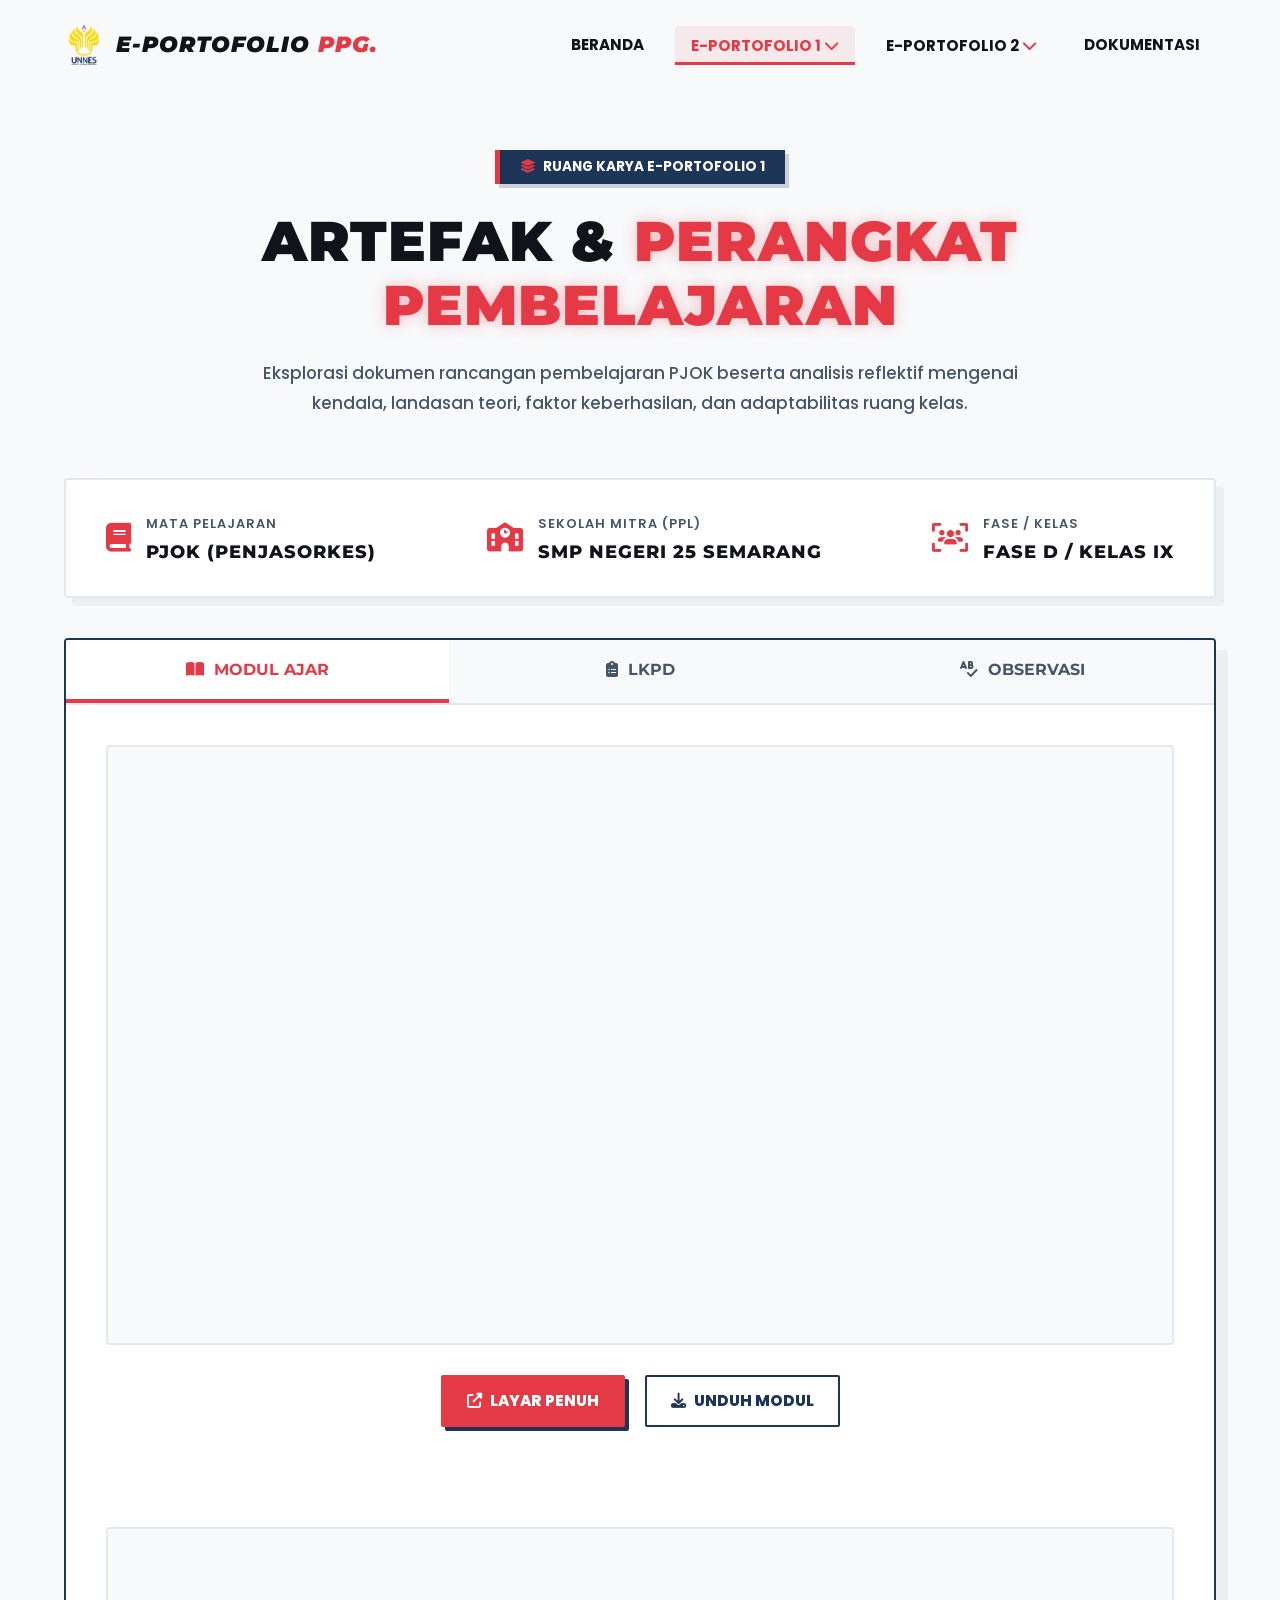
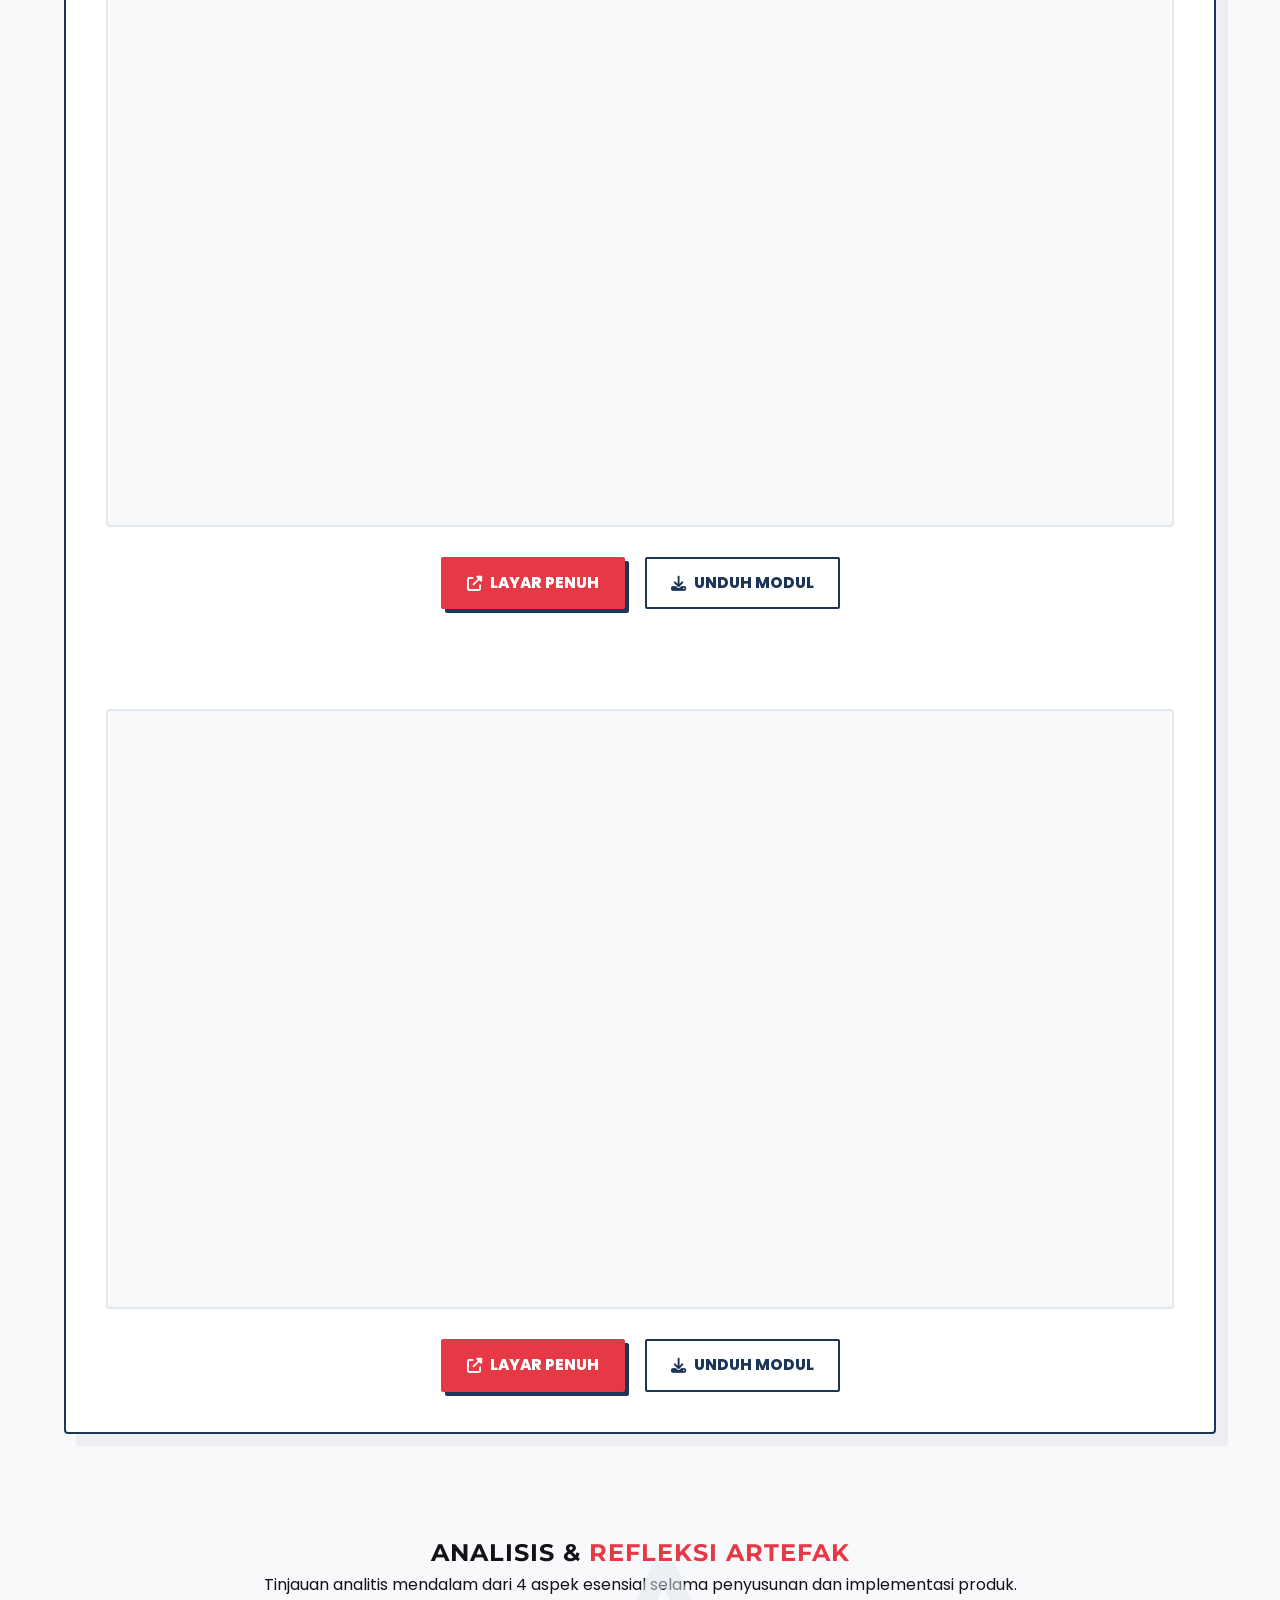
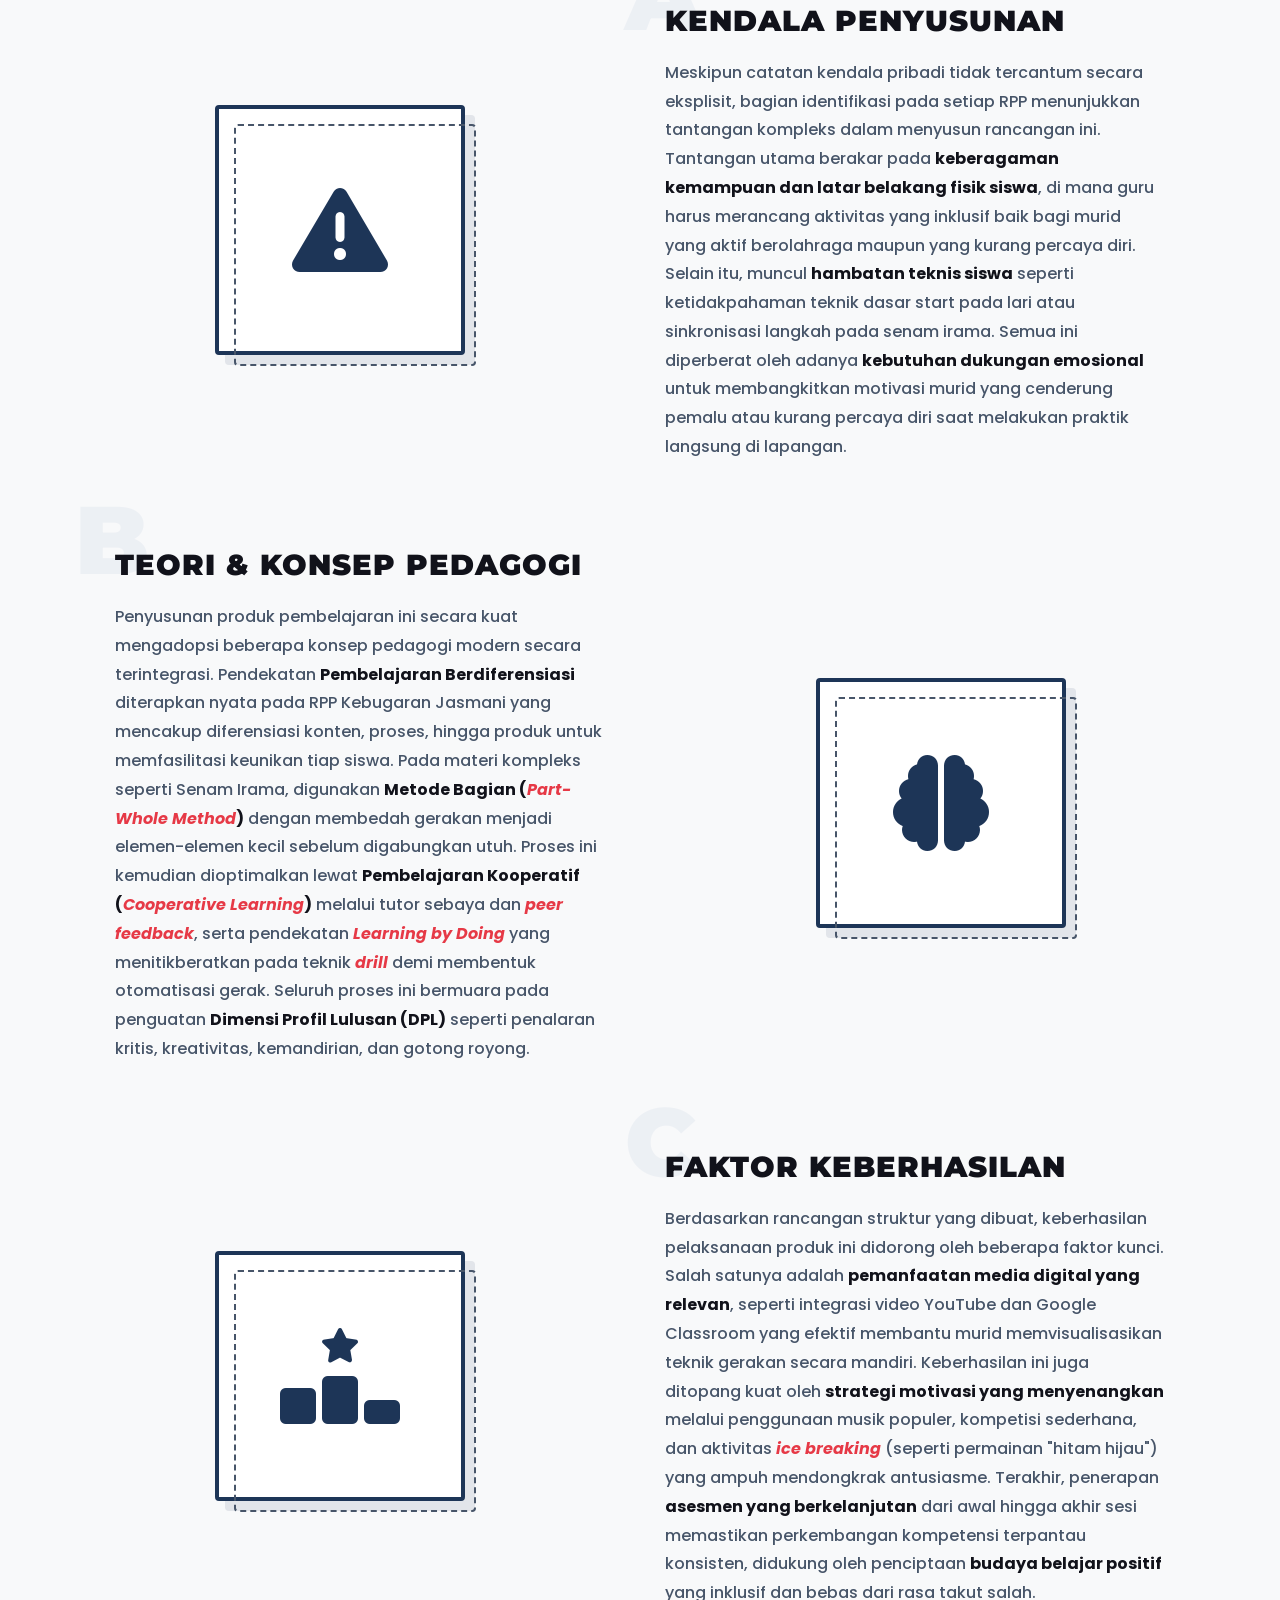
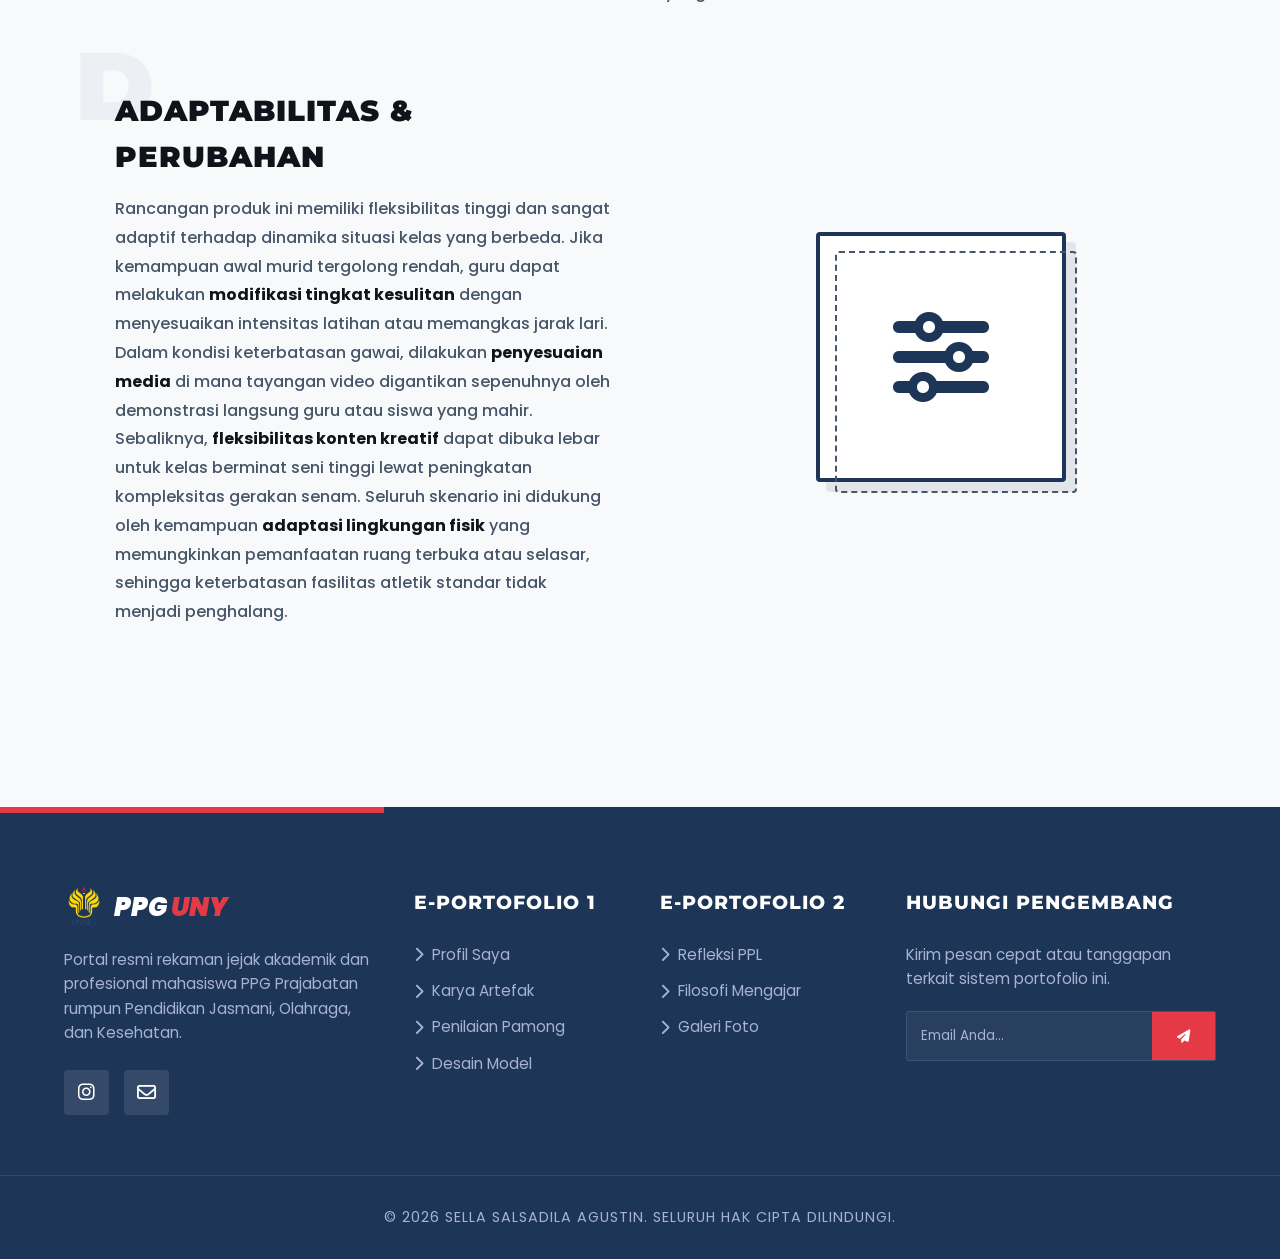
==== artefak.html @ 6dbbf856 "first commit" ====
<!doctype html>
<html lang="id">
  <head>
    <meta charset="UTF-8" />
    <meta name="viewport" content="width=device-width, initial-scale=1.0" />
    <title>Artefak Pembelajaran | E-Portofolio PPG UNY</title>
    <link href="https://fonts.googleapis.com/css2?family=Montserrat:ital,wght@0,700;0,900;1,800&family=Poppins:wght@300;400;500;600;700&display=swap" rel="stylesheet" />
    <link rel="stylesheet" href="https://cdnjs.cloudflare.com/ajax/libs/font-awesome/6.4.0/css/all.min.css" />
    <link rel="stylesheet" href="CSS/artefak.css" />
    <link rel="shortcut icon" href="logo.png" type="image/x-icon" />
  </head>
  <body>
    <header class="navbar" id="navbar">
      <div class="nav-container">
        <a href="index.html" class="nav-left">
          <img src="logo.png" alt="Logo Universitas" class="univ-logo-img" />
          <span class="brand-name"> E-Portofolio <span class="highlight">PPG.</span> </span>
        </a>

        <div class="hamburger" id="hamburger">
          <span class="bar"></span>
          <span class="bar"></span>
          <span class="bar"></span>
        </div>

        <nav class="nav-links" id="nav-links">
          <a href="index.html" class="nav-item">Beranda</a>

          <div class="dropdown">
            <button class="dropbtn nav-item active">
              E-Portofolio 1
              <i class="fa-solid fa-chevron-down text-accent"></i>
            </button>
            <div class="dropdown-content">
              <a href="profil.html"><i class="fa-solid fa-user-tie"></i> Profil Mahasiswa</a>
              <a href="artefak.html" class="active-sub"><i class="fa-solid fa-cube"></i> Artefak Produk</a>
              <a href="penilaian.html"><i class="fa-solid fa-id-card-clip"></i> Penilaian GP</a>
              <a href="modelguru.html"><i class="fa-solid fa-chalkboard-user"></i> Model Guru</a>
            </div>
          </div>

          <div class="dropdown">
            <button class="dropbtn nav-item">
              E-Portofolio 2
              <i class="fa-solid fa-chevron-down text-accent"></i>
            </button>
            <div class="dropdown-content">
              <a href="refleksi.html"><i class="fa-solid fa-brain"></i> Refleksi Akhir</a>
              <a href="filosofi.html"><i class="fa-solid fa-graduation-cap"></i> Filosofi Mengajar</a>
            </div>
          </div>

          <a href="dokumentasi.html" class="nav-item">Dokumentasi</a>
        </nav>
      </div>
    </header>

    <main class="artefak-main">
      <section class="hero-artefak">
        <div class="container text-center">
          <div class="tagline reveal"><i class="fa-solid fa-layer-group text-accent"></i> Ruang Karya E-Portofolio 1</div>
          <h1 class="hero-title reveal" style="transition-delay: 0.1s">
            Artefak &
            <span class="text-glow text-accent">Perangkat Pembelajaran</span>
          </h1>
          <p class="hero-desc mx-auto reveal" style="transition-delay: 0.2s">Eksplorasi dokumen rancangan pembelajaran PJOK beserta analisis reflektif mengenai kendala, landasan teori, faktor keberhasilan, dan adaptabilitas ruang kelas.</p>
        </div>
      </section>

      <section class="document-section reveal">
        <div class="container">
          <div class="doc-identity-bar glassmorphism">
            <div class="identity-item">
              <i class="fa-solid fa-book text-accent"></i>
              <div>
                <label>Mata Pelajaran</label>
                <h4>PJOK (Penjasorkes)</h4>
              </div>
            </div>
            <div class="identity-item">
              <i class="fa-solid fa-school text-accent"></i>
              <div>
                <label>Sekolah Mitra (PPL)</label>
                <h4>SMP Negeri 25 Semarang</h4>
              </div>
            </div>
            <div class="identity-item">
              <i class="fa-solid fa-users-viewfinder text-accent"></i>
              <div>
                <label>Fase / Kelas</label>
                <h4>Fase D / Kelas IX</h4>
              </div>
            </div>
          </div>

          <div class="pdf-tabs-container">
            <div class="tab-buttons">
              <button class="tab-btn active" onclick="openPdfTab(event, 'tab-modul')"><i class="fa-solid fa-book-open"></i> Modul Ajar</button>
              <button class="tab-btn" onclick="openPdfTab(event, 'tab-lkpd')"><i class="fa-solid fa-clipboard-list"></i> LKPD</button>
              <button class="tab-btn" onclick="openPdfTab(event, 'tab-rubrik')"><i class="fa-solid fa-spell-check"></i> Observasi</button>
            </div>

            <div id="tab-modul" class="tab-content active">
              <div class="pdf-wrapper">
                <iframe src="Dokumen/RRP Kebugaran Jasmani.pdf" title="RPP Kebugaran Jasmani Kelas VII" loading="lazy"></iframe>
              </div>
              <div class="doc-actions">
                <a href="Dokumen/RRP Kebugaran Jasmani.pdf" target="_blank" class="btn-primary"> <i class="fa-solid fa-up-right-from-square"></i> Layar Penuh </a>
                <a href="Dokumen/RRP Kebugaran Jasmani.pdf" download="RPP_Kebugaran_Jasmani_Kelas_VII.pdf" class="btn-outline"> <i class="fa-solid fa-download"></i> Unduh Modul </a>
              </div>

              <div class="pdf-wrapper" style="margin-top: 100px">
                <iframe src="Dokumen/RPP Senam Irama.pdf" title="RPP Senam Irama Kelas VII" loading="lazy"></iframe>
              </div>
              <div class="doc-actions">
                <a href="Dokumen/RPP Senam Irama.pdf" target="_blank" class="btn-primary"> <i class="fa-solid fa-up-right-from-square"></i> Layar Penuh </a>
                <a href="Dokumen/RPP Senam Irama.pdf" download="RPP_Senam_Irama_Kelas_VII.pdf" class="btn-outline"> <i class="fa-solid fa-download"></i> Unduh Modul </a>
              </div>

              <div class="pdf-wrapper" style="margin-top: 100px">
                <iframe src="Dokumen/RPP Lari JArak Pendek.pdf" title="RPP Lari JArak Pendek Kelas VII" loading="lazy"></iframe>
              </div>
              <div class="doc-actions">
                <a href="Dokumen/RPP Lari JArak Pendek.pdf" target="_blank" class="btn-primary"> <i class="fa-solid fa-up-right-from-square"></i> Layar Penuh </a>
                <a href="Dokumen/RPP Lari JArak Pendek.pdf" download="RPP_Lari_Jarak_Pendek_Kelas_VII.pdf" class="btn-outline"> <i class="fa-solid fa-download"></i> Unduh Modul </a>
              </div>
            </div>

            <div id="tab-lkpd" class="tab-content">
              <div class="pdf-wrapper">
                <iframe src="Dokumen/LKPD Kebugaran Jasmani.pdf" title="LKPD Kebugaran Jasmani" loading="lazy"></iframe>
              </div>
              <div class="doc-actions">
                <a href="Dokumen/LKPD Kebugaran Jasmani.pdf" target="_blank" class="btn-primary"> <i class="fa-solid fa-up-right-from-square"></i> Layar Penuh </a>
                <a href="Dokumen/LKPD Kebugaran Jasmani.pdf" download="LKPD_Kebugaran_Jasmani.pdf" class="btn-outline"> <i class="fa-solid fa-download"></i> Unduh LKPD </a>
              </div>

              <div class="pdf-wrapper" style="margin-top: 100px">
                <iframe src="Dokumen/LKPD Senam Irama .pdf" title="LKPD Senam Irama" loading="lazy"></iframe>
              </div>
              <div class="doc-actions">
                <a href="Dokumen/LKPD Senam Irama .pdf" target="_blank" class="btn-primary"> <i class="fa-solid fa-up-right-from-square"></i> Layar Penuh </a>
                <a href="Dokumen/LKPD Senam Irama .pdf" download="LKPD_Senam_Irama.pdf" class="btn-outline"> <i class="fa-solid fa-download"></i> Unduh LKPD </a>
              </div>

              <div class="pdf-wrapper" style="margin-top: 100px">
                <iframe src="Dokumen/LKPD Lari Jarak Pendek.pdf" title="LKPD Lari Jarak Pendek" loading="lazy"></iframe>
              </div>
              <div class="doc-actions">
                <a href="Dokumen/LKPD Lari Jarak Pendek.pdf" target="_blank" class="btn-primary"> <i class="fa-solid fa-up-right-from-square"></i> Layar Penuh </a>
                <a href="Dokumen/LKPD Lari Jarak Pendek.pdf" download="LKPD_Lari_Jarak_Pendek.pdf" class="btn-outline"> <i class="fa-solid fa-download"></i> Unduh LKPD </a>
              </div>
            </div>

            <div id="tab-rubrik" class="tab-content">
              <div class="pdf-wrapper">
                <iframe src="Dokumen/Observasi 1.pdf" title="Observasi Manajemen Sekolah" loading="lazy"></iframe>
              </div>
              <div class="doc-actions">
                <a href="Dokumen/Observasi 1.pdf" target="_blank" class="btn-primary"> <i class="fa-solid fa-up-right-from-square"></i> Layar Penuh </a>
                <a href="Dokumen/Observasi 1.pdf" download="Observasi_Manajemen_Sekolah.pdf" class="btn-outline"> <i class="fa-solid fa-download"></i> Unduh Rubrik </a>
              </div>

              <div class="pdf-wrapper" style="margin-top: 100px">
                <iframe src="Dokumen/Observasi 2.pdf" title="Observasi Lingkungan Belajar" loading="lazy"></iframe>
              </div>
              <div class="doc-actions">
                <a href="Dokumen/Observasi 2.pdf" target="_blank" class="btn-primary"> <i class="fa-solid fa-up-right-from-square"></i> Layar Penuh </a>
                <a href="Dokumen/Observasi 2.pdf" download="Observasi_Lingkungan_Belajar.pdf" class="btn-outline"> <i class="fa-solid fa-download"></i> Unduh Rubrik </a>
              </div>
            </div>
          </div>
        </div>
      </section>

      <section class="analysis-zigzag-section section-padding">
        <div class="container">
          <div class="section-header text-center reveal">
            <h2>Analisis & <span class="text-accent">Refleksi Artefak</span></h2>
            <p>Tinjauan analitis mendalam dari 4 aspek esensial selama penyusunan dan implementasi produk.</p>
          </div>

          <!-- ASPEK A -->
          <div class="zigzag-row reveal">
            <div class="zigzag-visual">
              <div class="visual-card">
                <i class="fa-solid fa-triangle-exclamation big-icon text-accent"></i>
                <div class="card-decor"></div>
              </div>
            </div>
            <div class="zigzag-content">
              <div class="zz-number text-accent">A</div>
              <h3>Kendala Penyusunan</h3>
              <p>
                Meskipun catatan kendala pribadi tidak tercantum secara eksplisit, bagian identifikasi pada setiap RPP menunjukkan tantangan kompleks dalam menyusun rancangan ini. Tantangan utama berakar pada
                <strong>keberagaman kemampuan dan latar belakang fisik siswa</strong>, di mana guru harus merancang aktivitas yang inklusif baik bagi murid yang aktif berolahraga maupun yang kurang percaya diri. Selain itu, muncul
                <strong>hambatan teknis siswa</strong> seperti ketidakpahaman teknik dasar start pada lari atau sinkronisasi langkah pada senam irama. Semua ini diperberat oleh adanya <strong>kebutuhan dukungan emosional</strong> untuk
                membangkitkan motivasi murid yang cenderung pemalu atau kurang percaya diri saat melakukan praktik langsung di lapangan.
              </p>
            </div>
          </div>

          <!-- ASPEK B -->
          <div class="zigzag-row reverse reveal">
            <div class="zigzag-visual">
              <div class="visual-card">
                <i class="fa-solid fa-brain big-icon text-accent"></i>
                <div class="card-decor"></div>
              </div>
            </div>
            <div class="zigzag-content">
              <div class="zz-number text-accent">B</div>
              <h3>Teori & Konsep Pedagogi</h3>
              <p>
                Penyusunan produk pembelajaran ini secara kuat mengadopsi beberapa konsep pedagogi modern secara terintegrasi. Pendekatan <strong>Pembelajaran Berdiferensiasi</strong> diterapkan nyata pada RPP Kebugaran Jasmani yang
                mencakup diferensiasi konten, proses, hingga produk untuk memfasilitasi keunikan tiap siswa. Pada materi kompleks seperti Senam Irama, digunakan <strong>Metode Bagian (<em>Part-Whole Method</em>)</strong> dengan membedah
                gerakan menjadi elemen-elemen kecil sebelum digabungkan utuh. Proses ini kemudian dioptimalkan lewat <strong>Pembelajaran Kooperatif (<em>Cooperative Learning</em>)</strong> melalui tutor sebaya dan <em>peer feedback</em>,
                serta pendekatan <strong><em>Learning by Doing</em></strong> yang menitikberatkan pada teknik <em>drill</em> demi membentuk otomatisasi gerak. Seluruh proses ini bermuara pada penguatan
                <strong>Dimensi Profil Lulusan (DPL)</strong> seperti penalaran kritis, kreativitas, kemandirian, dan gotong royong.
              </p>
            </div>
          </div>

          <!-- ASPEK C -->
          <div class="zigzag-row reveal">
            <div class="zigzag-visual">
              <div class="visual-card">
                <i class="fa-solid fa-ranking-star big-icon text-accent"></i>
                <div class="card-decor"></div>
              </div>
            </div>
            <div class="zigzag-content">
              <div class="zz-number text-accent">C</div>
              <h3>Faktor Keberhasilan</h3>
              <p>
                Berdasarkan rancangan struktur yang dibuat, keberhasilan pelaksanaan produk ini didorong oleh beberapa faktor kunci. Salah satunya adalah <strong>pemanfaatan media digital yang relevan</strong>, seperti integrasi video
                YouTube dan Google Classroom yang efektif membantu murid memvisualisasikan teknik gerakan secara mandiri. Keberhasilan ini juga ditopang kuat oleh <strong>strategi motivasi yang menyenangkan</strong> melalui penggunaan musik
                populer, kompetisi sederhana, dan aktivitas <em>ice breaking</em> (seperti permainan "hitam hijau") yang ampuh mendongkrak antusiasme. Terakhir, penerapan <strong>asesmen yang berkelanjutan</strong> dari awal hingga akhir
                sesi memastikan perkembangan kompetensi terpantau konsisten, didukung oleh penciptaan <strong>budaya belajar positif</strong> yang inklusif dan bebas dari rasa takut salah.
              </p>
            </div>
          </div>

          <!-- ASPEK D -->
          <div class="zigzag-row reverse reveal">
            <div class="zigzag-visual">
              <div class="visual-card">
                <i class="fa-solid fa-sliders big-icon text-accent"></i>
                <div class="card-decor"></div>
              </div>
            </div>
            <div class="zigzag-content">
              <div class="zz-number text-accent">D</div>
              <h3>Adaptabilitas & Perubahan</h3>
              <p>
                Rancangan produk ini memiliki fleksibilitas tinggi dan sangat adaptif terhadap dinamika situasi kelas yang berbeda. Jika kemampuan awal murid tergolong rendah, guru dapat melakukan
                <strong>modifikasi tingkat kesulitan</strong> dengan menyesuaikan intensitas latihan atau memangkas jarak lari. Dalam kondisi keterbatasan gawai, dilakukan <strong>penyesuaian media</strong> di mana tayangan video digantikan
                sepenuhnya oleh demonstrasi langsung guru atau siswa yang mahir. Sebaliknya, <strong>fleksibilitas konten kreatif</strong> dapat dibuka lebar untuk kelas berminat seni tinggi lewat peningkatan kompleksitas gerakan senam.
                Seluruh skenario ini didukung oleh kemampuan <strong>adaptasi lingkungan fisik</strong> yang memungkinkan pemanfaatan ruang terbuka atau selasar, sehingga keterbatasan fasilitas atletik standar tidak menjadi penghalang.
              </p>
            </div>
          </div>
        </div>
      </section>
    </main>

    <footer class="footer">
      <div class="container footer-grid">
        <div class="footer-brand">
          <div class="logo">
            <img src="logo.png" alt="UNY" class="univ-logo-img" />
            <span>PPG <span class="text-accent">UNY</span></span>
          </div>
          <p class="brand-desc">Portal resmi rekaman jejak akademik dan profesional mahasiswa PPG Prajabatan rumpun Pendidikan Jasmani, Olahraga, dan Kesehatan.</p>
          <div class="social-box">
            <a href="https://www.instagram.com/sellasalsadilaa/" class="social-link"><i class="fa-brands fa-instagram"></i></a>
            <a href="mailto:sellagus8807@gmail.com" class="social-link"><i class="fa-regular fa-envelope"></i></a>
          </div>
        </div>

        <div class="footer-links-group">
          <h3>E-Portofolio 1</h3>
          <ul>
            <li>
              <a href="profil.html"><i class="fa-solid fa-chevron-right"></i> Profil Saya</a>
            </li>
            <li>
              <a href="artefak.html"><i class="fa-solid fa-chevron-right"></i> Karya Artefak</a>
            </li>
            <li>
              <a href="penilaian.html"><i class="fa-solid fa-chevron-right"></i> Penilaian Pamong</a>
            </li>
            <li>
              <a href="model.html"><i class="fa-solid fa-chevron-right"></i> Desain Model</a>
            </li>
          </ul>
        </div>

        <div class="footer-links-group">
          <h3>E-Portofolio 2</h3>
          <ul>
            <li>
              <a href="refleksi.html"><i class="fa-solid fa-chevron-right"></i> Refleksi PPL</a>
            </li>
            <li>
              <a href="filosofi.html"><i class="fa-solid fa-chevron-right"></i> Filosofi Mengajar</a>
            </li>
            <li>
              <a href="dokumentasi.html"><i class="fa-solid fa-chevron-right"></i> Galeri Foto</a>
            </li>
          </ul>
        </div>

        <div class="footer-newsletter">
          <h3>Hubungi Pengembang</h3>
          <p>Kirim pesan cepat atau tanggapan terkait sistem portofolio ini.</p>
          <div class="input-group">
            <input type="email" placeholder="Email Anda..." />
            <button type="button">
              <i class="fa-solid fa-paper-plane"></i>
            </button>
          </div>
        </div>
      </div>
      <div class="footer-bottom">
        <p>© 2026 SELLA SALSADILA AGUSTIN. Seluruh Hak Cipta Dilindungi.</p>
      </div>
    </footer>

    <script>
      // 1. Logika Tab Interaktif untuk PDF
      function openPdfTab(evt, tabName) {
        var i, tabcontent, tablinks;

        // Sembunyikan semua konten
        tabcontent = document.getElementsByClassName("tab-content");
        for (i = 0; i < tabcontent.length; i++) {
          tabcontent[i].style.display = "none";
          tabcontent[i].classList.remove("active");
        }

        // Buang kelas aktif dari semua tombol
        tablinks = document.getElementsByClassName("tab-btn");
        for (i = 0; i < tablinks.length; i++) {
          tablinks[i].classList.remove("active");
        }

        // Tampilkan konten yang dipilih dan beri animasi
        document.getElementById(tabName).style.display = "block";
        setTimeout(() => document.getElementById(tabName).classList.add("active"), 10);
        evt.currentTarget.classList.add("active");
      }
      // Pastikan tab pertama terlihat
      document.getElementById("tab-modul").style.display = "block";

      // 2. Scroll Effect Navbar
      window.addEventListener("scroll", function () {
        const navbar = document.getElementById("navbar");
        if (window.scrollY > 40) {
          navbar.classList.add("navbar-scrolled");
        } else {
          navbar.classList.remove("navbar-scrolled");
        }
      });

      // 3. Hamburger Menu Responsif
      const hamburger = document.getElementById("hamburger");
      const navLinks = document.getElementById("nav-links");
      hamburger.addEventListener("click", () => {
        hamburger.classList.toggle("active");
        navLinks.classList.toggle("active");
      });

      // 4. Smooth Entrance Scroll Reveal
      function scrollReveal() {
        const reveals = document.querySelectorAll(".reveal");
        reveals.forEach((element) => {
          const windowHeight = window.innerHeight;
          const elementTop = element.getBoundingClientRect().top;
          const elementVisible = 100;
          if (elementTop < windowHeight - elementVisible) {
            element.classList.add("active");
          }
        });
      }
      window.addEventListener("scroll", scrollReveal);
      scrollReveal();
    </script>
  </body>
</html>
---- CSS/artefak.css ----
/* ==========================================================================
   GLOBAL VARIABLES & BASE STYLES (DYNAMIC ATHLETICS TERANG)
   ========================================================================== */
:root {
  --bg-deep: #f8f9fa; /* Latar utama Abu-abu sangat terang */
  --bg-dark-blue: #ffffff; /* Latar Cards Putih Bersih */
  --bg-card: #e2e8f0; /* Garis pemisah / border abu kalem */
  --accent: #e63946; /* Merah Balap (Sporty & Berani) */
  --accent-cyan: #1d3557; /* Biru Kobalt (Tegas & Profesional) */
  --text-primary: #11121a; /* Teks utama gelap/hitam arang */
  --text-muted: #475569; /* Teks sekunder abu-abu */
  --white: #ffffff;
  --dark-text: #ffffff; /* Teks putih khusus di atas elemen warna solid */
}

* {
  margin: 0;
  padding: 0;
  box-sizing: border-box;
}
html {
  scroll-behavior: smooth;
}
body {
  font-family: "Poppins", sans-serif;
  background-color: var(--bg-deep);
  color: var(--text-primary);
  overflow-x: hidden;
  line-height: 1.6;
}

/* Tipografi berani ala brand olahraga */
h1,
h2,
h3,
h4,
.brand-name {
  font-family: "Montserrat", sans-serif;
  text-transform: uppercase;
  letter-spacing: 1px;
}
a {
  text-decoration: none;
  color: inherit;
}

/* KUNCI KONSISTENSI LAYOUT */
.container {
  width: 90%;
  max-width: 1200px;
  margin: 0 auto;
  position: relative;
  z-index: 10;
}

/* TECH GRID BACKGROUND */
.tech-grid-bg {
  position: fixed;
  top: 0;
  left: 0;
  width: 100%;
  height: 100%;
  background-image:
    linear-gradient(rgba(29, 53, 87, 0.04) 1px, transparent 1px),
    linear-gradient(90deg, rgba(29, 53, 87, 0.04) 1px, transparent 1px);
  background-size: 50px 50px;
  z-index: -3;
  pointer-events: none;
}
.text-accent {
  color: var(--accent);
}
.text-glow {
  color: var(--accent);
  text-shadow: 0 0 15px rgba(230, 57, 70, 0.3);
}
.section-padding {
  padding: 100px 0;
  position: relative;
}
.text-center {
  text-align: center;
}
.mx-auto {
  margin-left: auto;
  margin-right: auto;
}

/* Komponen Tombol Bawaan Sporty */
.btn-primary {
  background: var(--accent);
  color: var(--dark-text);
  padding: 12px 24px;
  border-radius: 2px;
  font-weight: 800;
  text-transform: uppercase;
  transition: all 0.4s cubic-bezier(0.25, 1, 0.5, 1);
  box-shadow: 4px 4px 0px var(--accent-cyan);
  border: 2px solid var(--accent);
  display: inline-flex;
  align-items: center;
  gap: 8px;
  font-size: 0.95rem;
}
.btn-primary:hover {
  transform: translate(4px, 4px);
  box-shadow:
    0px 0px 0px var(--accent-cyan),
    0 10px 20px rgba(230, 57, 70, 0.4);
  background: transparent;
  color: var(--accent);
}
.btn-outline {
  border: 2px solid var(--accent-cyan);
  color: var(--accent-cyan);
  background: transparent;
  padding: 12px 24px;
  border-radius: 2px;
  font-weight: 800;
  text-transform: uppercase;
  transition: all 0.4s cubic-bezier(0.25, 1, 0.5, 1);
  display: inline-flex;
  align-items: center;
  gap: 8px;
  font-size: 0.95rem;
}
.btn-outline:hover {
  background-color: var(--accent-cyan);
  color: var(--dark-text);
  box-shadow: 0 10px 20px rgba(29, 53, 87, 0.3);
}

/* AMBIENT GLOW EFFECTS */
.digital-glow {
  position: absolute;
  border-radius: 50%;
  filter: blur(140px);
  z-index: -2;
  opacity: 0.15;
  pointer-events: none;
}
.glow-1 {
  width: 500px;
  height: 500px;
  background: var(--accent);
  top: -100px;
  left: -100px;
}
.glow-2 {
  width: 600px;
  height: 600px;
  background: var(--accent-cyan);
  top: 30%;
  right: -200px;
}
.glow-3 {
  width: 400px;
  height: 400px;
  background: var(--accent);
  bottom: -100px;
  left: 20%;
  opacity: 0.1;
}

/* ==========================================================================
   NAVBAR COMPONENT 
   ========================================================================== */
.navbar {
  position: fixed;
  top: 0;
  left: 0;
  width: 100%;
  z-index: 1000;
  padding: 25px 0;
  background: transparent;
  border-bottom: 1px solid transparent;
  transition: all 0.5s cubic-bezier(0.4, 0, 0.2, 1);
}
.navbar-scrolled {
  padding: 12px 0;
  background: rgba(255, 255, 255, 0.95);
  backdrop-filter: blur(20px);
  border-bottom: 3px solid var(--accent);
  box-shadow: 0 10px 30px rgba(0, 0, 0, 0.08);
}
.nav-container {
  width: 90%;
  max-width: 1200px;
  margin: 0 auto;
  display: flex;
  justify-content: space-between;
  align-items: center;
}
.nav-left {
  display: flex;
  align-items: center;
  gap: 12px;
}
.univ-logo-img {
  height: 40px;
  object-fit: contain;
}
.brand-name {
  font-size: 1.4rem;
  font-weight: 900;
  font-style: italic;
  color: var(--text-primary);
}
.brand-name .highlight {
  color: var(--accent);
}

.nav-links {
  display: flex;
  align-items: center;
  gap: 15px;
}
.nav-item {
  font-size: 0.95rem;
  font-weight: 700;
  color: var(--text-primary);
  padding: 8px 16px;
  border-radius: 4px;
  background: none;
  border: none;
  cursor: pointer;
  transition: 0.3s ease;
  font-family: "Poppins", sans-serif;
  text-transform: uppercase;
  position: relative;
}
.nav-item::after {
  content: "";
  position: absolute;
  width: 0;
  height: 3px;
  bottom: 0;
  left: 0;
  background-color: var(--accent);
  transition: width 0.3s ease;
}
.nav-item:hover::after,
.nav-item.active::after {
  width: 100%;
}
.nav-links a:hover,
.dropbtn:hover {
  color: var(--accent);
}
.nav-item.active {
  color: var(--accent) !important;
  background-color: rgba(230, 57, 70, 0.08);
}

.dropdown {
  position: relative;
}
.dropdown-content {
  visibility: hidden;
  opacity: 0;
  position: absolute;
  top: 140%;
  left: 0;
  background-color: var(--white);
  min-width: 220px;
  border-radius: 4px;
  border-left: 4px solid var(--accent);
  padding: 8px 0;
  transform: translateY(15px);
  box-shadow: 0 20px 40px rgba(0, 0, 0, 0.1);
  transition: all 0.3s cubic-bezier(0.4, 0, 0.2, 1);
}
.dropdown:hover .dropdown-content {
  visibility: visible;
  opacity: 1;
  transform: translateY(0);
}
.dropdown-content a {
  color: var(--text-primary);
  padding: 12px 20px;
  display: block;
  font-size: 0.9rem;
  font-weight: 600;
  transition: 0.3s;
}
.dropdown-content a i {
  margin-right: 10px;
  color: var(--accent-cyan);
  width: 16px;
  text-align: center;
}
.dropdown-content a:hover {
  background-color: var(--bg-deep);
  padding-left: 26px;
  color: var(--accent);
}
.active-sub {
  background-color: rgba(230, 57, 70, 0.1);
  color: var(--accent) !important;
  font-weight: 800;
  border-right: 3px solid var(--accent);
}

/* ==========================================================================
   HALAMAN ARTEFAK SPESIFIK
   ========================================================================== */

/* Hero Banner Artefak */
.hero-artefak {
  padding: 150px 0 60px;
  position: relative;
  overflow: hidden;
}
.tagline {
  display: inline-flex;
  align-items: center;
  gap: 8px;
  padding: 6px 20px;
  background: var(--accent-cyan);
  border-left: 5px solid var(--accent);
  color: var(--dark-text);
  font-weight: 700;
  font-size: 0.85rem;
  text-transform: uppercase;
  margin-bottom: 25px;
  transform: skewX(-15deg);
  box-shadow: 4px 4px 0px rgba(29, 53, 87, 0.2);
}
.tagline span {
  transform: skewX(15deg);
  display: inline-block;
}
.hero-title {
  font-size: 3.5rem;
  line-height: 1.15;
  font-weight: 900;
  color: var(--text-primary);
  margin-bottom: 20px;
}
.hero-desc {
  font-size: 1.05rem;
  color: var(--text-muted);
  max-width: 800px;
  line-height: 1.8;
  font-weight: 500;
}

/* Bagian Identitas Dokumen (Solid & Tegas) */
.doc-identity-bar {
  display: flex;
  justify-content: space-between;
  align-items: center;
  background: var(--white);
  border: 2px solid var(--bg-card);
  border-radius: 4px;
  padding: 30px 40px;
  margin-bottom: 40px;
  flex-wrap: wrap;
  gap: 20px;
  box-shadow: 8px 8px 0px rgba(29, 53, 87, 0.05);
  transition: transform 0.3s ease;
}
.doc-identity-bar:hover {
  transform: translateY(-5px);
  border-color: var(--accent-cyan);
}
.identity-item {
  display: flex;
  align-items: center;
  gap: 15px;
}
.identity-item i {
  font-size: 1.8rem;
  color: var(--accent);
  transition: transform 0.3s;
}
.doc-identity-bar:hover .identity-item i {
  transform: scale(1.1) rotate(5deg);
}
.identity-item label {
  font-size: 0.8rem;
  color: var(--text-muted);
  text-transform: uppercase;
  letter-spacing: 1px;
  font-weight: 600;
}
.identity-item h4 {
  font-size: 1.1rem;
  color: var(--text-primary);
  margin-top: 2px;
  font-weight: 800;
}

/* Tabs Layout PDF */
.pdf-tabs-container {
  background: var(--white);
  border-radius: 4px;
  border: 2px solid var(--accent-cyan);
  overflow: hidden;
  box-shadow: 12px 12px 0px rgba(29, 53, 87, 0.05);
}
.tab-buttons {
  display: flex;
  background: var(--bg-deep);
  border-bottom: 2px solid var(--bg-card);
}
.tab-btn {
  flex: 1;
  padding: 20px;
  background: transparent;
  border: none;
  color: var(--text-muted);
  font-family: "Montserrat", sans-serif;
  font-size: 1rem;
  font-weight: 700;
  text-transform: uppercase;
  cursor: pointer;
  transition: all 0.3s ease;
  border-bottom: 4px solid transparent;
  display: flex;
  align-items: center;
  justify-content: center;
  gap: 10px;
}
.tab-btn:hover {
  background: var(--white);
  color: var(--accent-cyan);
}
.tab-btn.active {
  color: var(--accent);
  background: var(--white);
  border-bottom-color: var(--accent);
}

.tab-content {
  padding: 40px;
  display: none;
  opacity: 0;
  transition: opacity 0.5s ease;
}
.tab-content.active {
  opacity: 1;
}

.pdf-wrapper {
  width: 100%;
  height: 600px;
  border-radius: 4px;
  overflow: hidden;
  border: 2px solid var(--bg-card);
  margin-bottom: 30px;
  background: var(--bg-deep);
}
.pdf-wrapper iframe {
  width: 100%;
  height: 100%;
  border: none;
}
.doc-actions {
  display: flex;
  justify-content: center;
  gap: 20px;
}

/* Bagian Analisis Zigzag */
.analysis-zigzag-section {
  position: relative;
}
.zigzag-row {
  display: grid;
  grid-template-columns: 1fr 1fr;
  gap: 50px;
  align-items: center;
  margin-bottom: 80px;
}
.zigzag-row.reverse {
  direction: rtl;
}
.zigzag-row.reverse .zigzag-content {
  direction: ltr;
}

/* Visual Blok Analisis - HUD Viewfinder Sporty */
.zigzag-visual {
  display: flex;
  justify-content: center;
  position: relative;
}
.visual-card {
  width: 250px;
  height: 250px;
  background: var(--white);
  border: 4px solid var(--accent-cyan);
  border-radius: 4px;
  display: flex;
  align-items: center;
  justify-content: center;
  position: relative;
  box-shadow: 10px 10px 0px rgba(29, 53, 87, 0.1);
  transition: transform 0.5s cubic-bezier(0.25, 1, 0.5, 1);
  z-index: 2;
}
.visual-card:hover {
  transform: scale(1.05);
  border-color: var(--accent);
  box-shadow: 15px 15px 0px rgba(230, 57, 70, 0.15);
}
.big-icon {
  font-size: 6rem;
  color: var(--accent-cyan);
  transition: all 0.4s ease;
  z-index: 2;
}
.visual-card:hover .big-icon {
  color: var(--accent);
  transform: scale(1.1);
}

/* Dekorasi Tambahan Belakang Kartu (Garis Skew Retro) */
.card-decor {
  position: absolute;
  top: 15px;
  left: 15px;
  width: 100%;
  height: 100%;
  border: 2px dashed var(--text-muted);
  border-radius: 4px;
  z-index: 1;
  transition: 0.5s cubic-bezier(0.25, 1, 0.5, 1);
}
.visual-card:hover .card-decor {
  transform: translate(-25px, -25px);
  border-color: var(--accent);
  border-style: solid;
}

/* Efek Sudut Kamera/HUD Viewfinder */
.visual-card::before,
.visual-card::after {
  content: "";
  position: absolute;
  width: 30px;
  height: 30px;
  border: 3px solid transparent;
  transition: 0.4s ease;
  opacity: 0;
}
.visual-card::before {
  top: -10px;
  left: -10px;
  border-top-color: var(--accent);
  border-left-color: var(--accent);
}
.visual-card::after {
  bottom: -10px;
  right: -10px;
  border-bottom-color: var(--accent);
  border-right-color: var(--accent);
}
.visual-card:hover::before,
.visual-card:hover::after {
  opacity: 1;
  width: 40px;
  height: 40px;
}

/* Konten Teks Analisis */
.zigzag-content {
  max-width: 500px;
  position: relative;
}
.zz-number {
  font-family: "Montserrat";
  font-size: 6rem;
  font-weight: 900;
  position: absolute;
  top: -50px;
  left: -40px;
  color: var(--bg-card);
  opacity: 0.5;
  z-index: -1;
  line-height: 1;
  transition: 0.4s ease;
}
.zigzag-row:hover .zz-number {
  color: var(--accent);
  opacity: 0.1;
  transform: translateY(-10px);
}
.zigzag-content h3 {
  font-size: 1.8rem;
  color: var(--text-primary);
  margin-bottom: 15px;
  text-transform: uppercase;
  font-weight: 900;
}
.zigzag-content p {
  font-size: 1rem;
  color: var(--text-muted);
  line-height: 1.8;
  font-weight: 500;
}
.zigzag-content p strong {
  color: var(--text-primary);
  font-weight: 700;
}
.zigzag-content p em {
  color: var(--accent);
  font-style: italic;
  font-weight: 700;
}

/* ==========================================================================
   FOOTER COMPONENT 
   ========================================================================== */
.footer {
  background-color: var(--accent-cyan);
  padding: 80px 0 30px;
  border-top: none;
  position: relative;
  color: var(--dark-text);
}
.footer::before {
  content: "";
  position: absolute;
  top: 0;
  left: 0;
  width: 30%;
  height: 6px;
  background: var(--accent);
}
.footer-grid {
  display: grid;
  grid-template-columns: 1.5fr 1fr 1fr 1.5fr;
  gap: 40px;
  margin-bottom: 60px;
}
.footer-brand .logo {
  font-size: 1.6rem;
  font-weight: 900;
  font-style: italic;
  color: var(--dark-text);
  display: flex;
  align-items: center;
  gap: 10px;
  margin-bottom: 20px;
}
.brand-desc {
  color: #a8b2d1;
  font-size: 0.95rem;
  margin-bottom: 25px;
}
.social-box {
  display: flex;
  gap: 15px;
}
.social-link {
  width: 45px;
  height: 45px;
  background-color: rgba(255, 255, 255, 0.1);
  border-radius: 4px;
  display: flex;
  align-items: center;
  justify-content: center;
  color: var(--dark-text);
  font-size: 1.2rem;
  transition: 0.4s;
}
.social-link:hover {
  background-color: var(--accent);
  color: var(--dark-text);
  transform: translateY(-5px) rotate(10deg);
  box-shadow: 0 10px 20px rgba(230, 57, 70, 0.4);
}

.footer-links-group h3,
.footer-newsletter h3 {
  font-size: 1.2rem;
  color: var(--dark-text);
  margin-bottom: 25px;
  font-weight: 800;
  text-transform: uppercase;
}
.footer-links-group ul {
  list-style: none;
}
.footer-links-group ul li {
  margin-bottom: 12px;
}
.footer-links-group ul li a {
  color: #a8b2d1;
  font-size: 0.95rem;
  display: flex;
  align-items: center;
  gap: 8px;
  transition: 0.3s;
}
.footer-links-group ul li a:hover {
  color: var(--accent);
  padding-left: 8px;
}

.footer-newsletter p {
  color: #a8b2d1;
  font-size: 0.95rem;
  margin-bottom: 20px;
}
.input-group {
  display: flex;
  background: rgba(255, 255, 255, 0.05);
  border: 1px solid rgba(255, 255, 255, 0.1);
  border-radius: 2px;
  overflow: hidden;
}
.input-group input {
  background: none;
  border: none;
  padding: 14px;
  color: var(--dark-text);
  font-family: inherit;
  width: 100%;
  outline: none;
}
.input-group input::placeholder {
  color: #a8b2d1;
}
.input-group input:focus {
  background: rgba(255, 255, 255, 0.1);
}
.input-group button {
  background: var(--accent);
  border: none;
  color: var(--dark-text);
  padding: 0 25px;
  font-weight: 800;
  text-transform: uppercase;
  cursor: pointer;
  transition: 0.3s;
}
.input-group button:hover {
  background: #c1121f;
}
.footer-bottom {
  text-align: center;
  padding-top: 30px;
  border-top: 1px solid rgba(255, 255, 255, 0.1);
  color: #a8b2d1;
  font-size: 0.9rem;
  text-transform: uppercase;
  letter-spacing: 1px;
}

/* ==========================================================================
   RESPONSIVE DESIGN 
   ========================================================================== */
.reveal {
  opacity: 0;
  transform: translateY(30px) scale(0.95);
  transition: all 0.8s cubic-bezier(0.25, 1, 0.5, 1);
}
.reveal.active {
  opacity: 1;
  transform: translateY(0) scale(1);
}
.hamburger {
  display: none;
  cursor: pointer;
  z-index: 1001;
}
.bar {
  display: block;
  width: 25px;
  height: 3px;
  margin: 5px auto;
  background-color: var(--text-primary);
  transition: 0.3s;
}

@media (max-width: 992px) {
  /* Grid Breakpoints */
  .zigzag-row {
    grid-template-columns: 1fr;
    gap: 30px;
    text-align: center;
    margin-bottom: 60px;
  }
  .zigzag-row.reverse {
    direction: ltr;
  }
  .zigzag-content {
    margin: 0 auto;
  }
  .zz-number {
    left: 50%;
    transform: translateX(-50%);
    top: -50px;
  }
  .footer-grid {
    grid-template-columns: 1fr 1fr;
  }

  /* Info Bar PDF */
  .doc-identity-bar {
    flex-direction: column;
    align-items: flex-start;
  }
  .tab-buttons {
    flex-direction: column;
  }
  .pdf-wrapper {
    height: 450px;
  }

  /* Navbar Mobile */
  .hamburger {
    display: block;
  }
  .nav-links {
    position: fixed;
    top: 0;
    right: -100%;
    width: 75%;
    height: 100vh;
    background: rgba(255, 255, 255, 0.98);
    backdrop-filter: blur(15px);
    flex-direction: column;
    justify-content: center;
    gap: 20px;
    padding: 50px;
    transition: 0.4s cubic-bezier(0.25, 1, 0.5, 1);
    border-left: 4px solid var(--accent);
    z-index: 1000;
    box-shadow: -10px 0 30px rgba(0, 0, 0, 0.1);
  }
  .nav-links.active {
    right: 0;
  }
  .hamburger.active .bar:nth-child(2) {
    opacity: 0;
  }
  .hamburger.active .bar:nth-child(1) {
    transform: translateY(8px) rotate(45deg);
    background-color: var(--accent);
  }
  .hamburger.active .bar:nth-child(3) {
    transform: translateY(-8px) rotate(-45deg);
    background-color: var(--accent);
  }

  .dropdown-content {
    position: relative;
    top: 0;
    visibility: visible;
    opacity: 1;
    display: none;
    background: transparent;
    box-shadow: none;
    border: none;
    padding-left: 15px;
    border-left: 2px solid var(--accent-cyan);
  }
  .dropdown:hover .dropdown-content {
    display: block;
  }
}

@media (max-width: 768px) {
  .hero-title {
    font-size: 2.5rem;
  }
  .footer-grid {
    grid-template-columns: 1fr;
  }
  .doc-actions {
    flex-direction: column;
  }
}
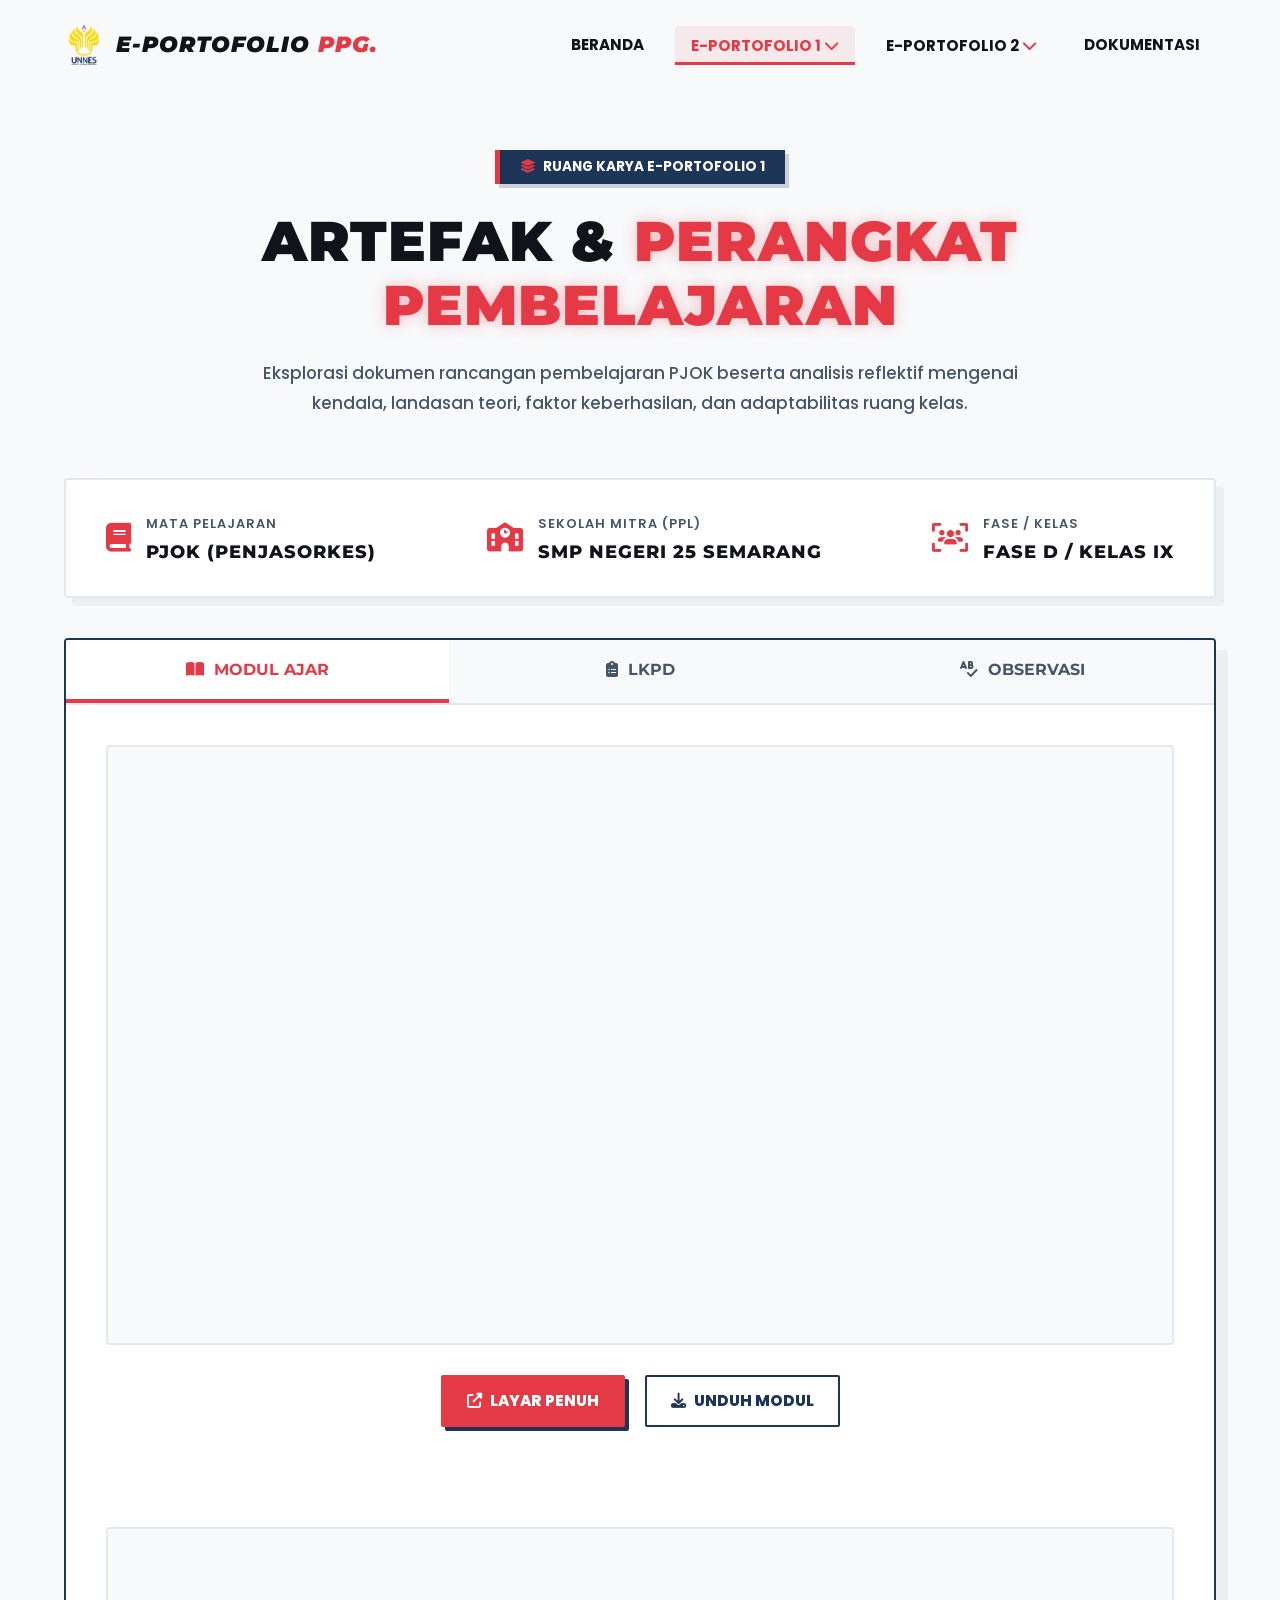
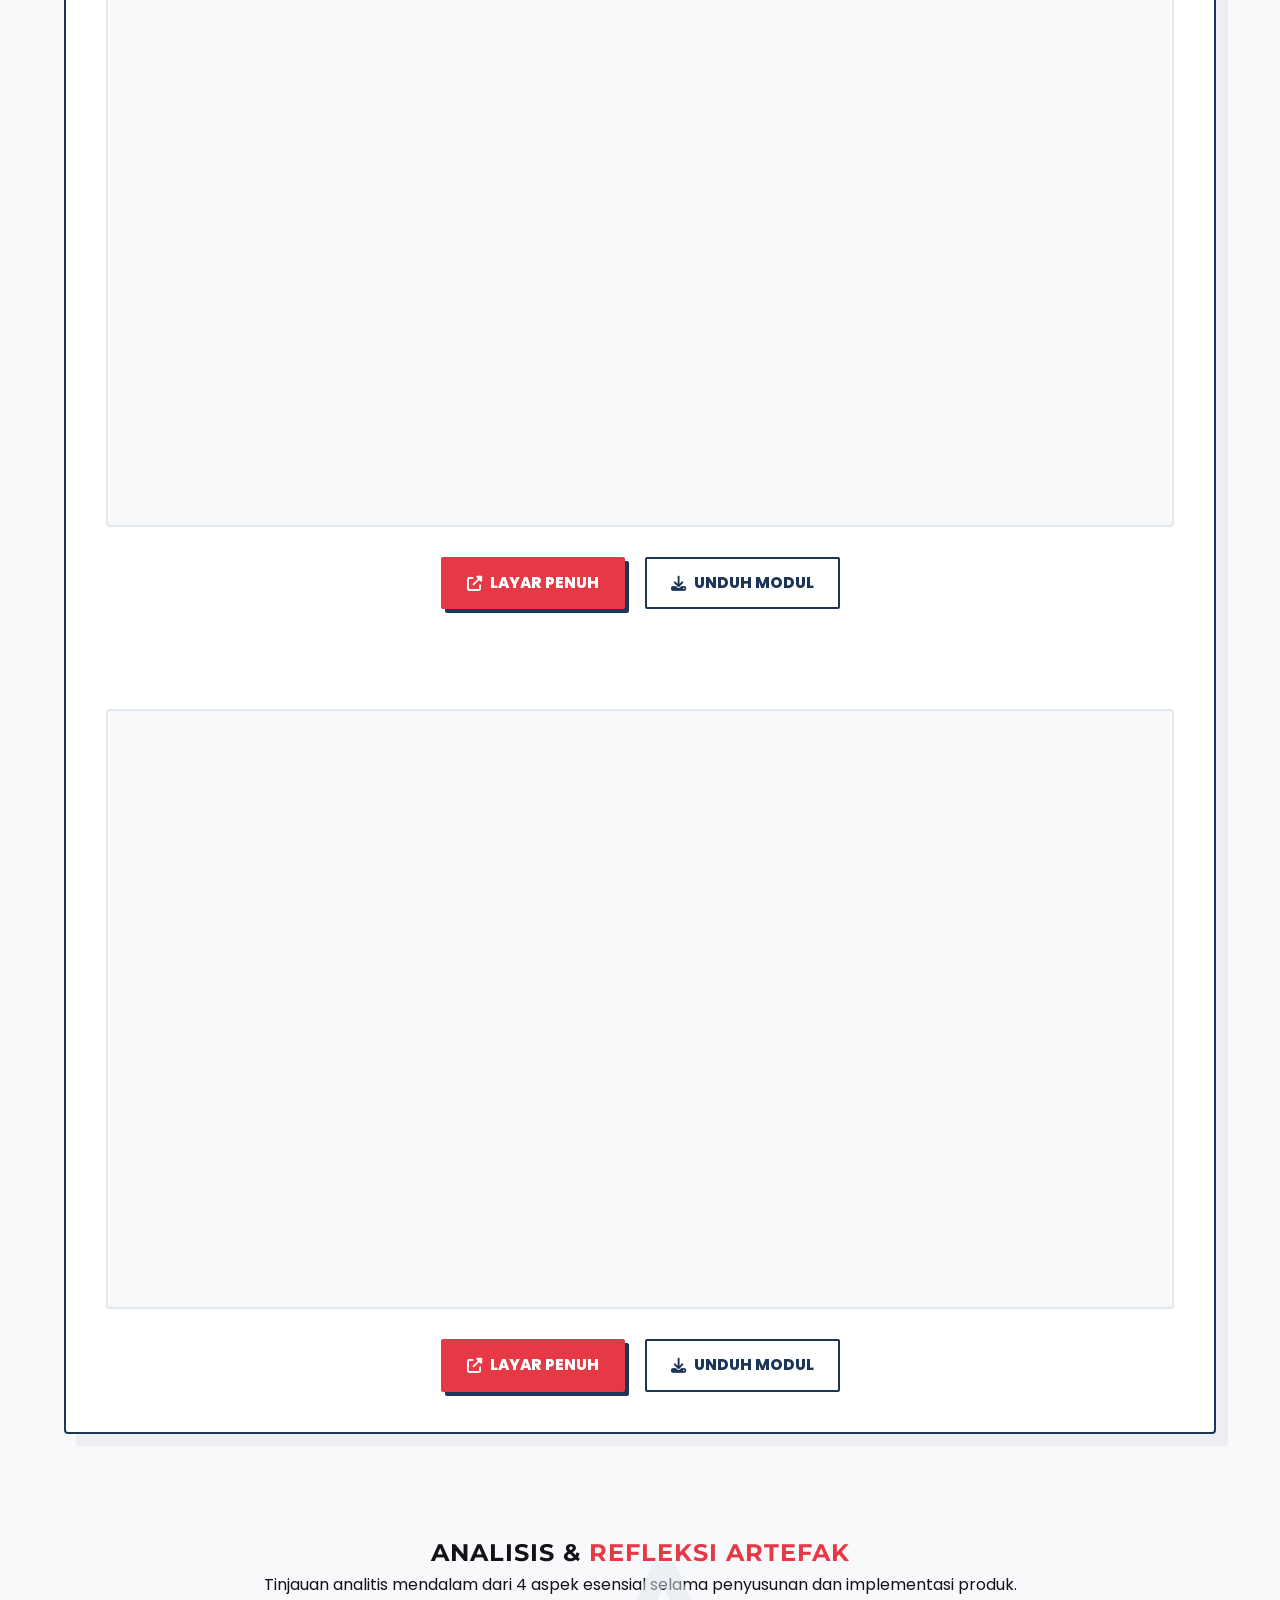
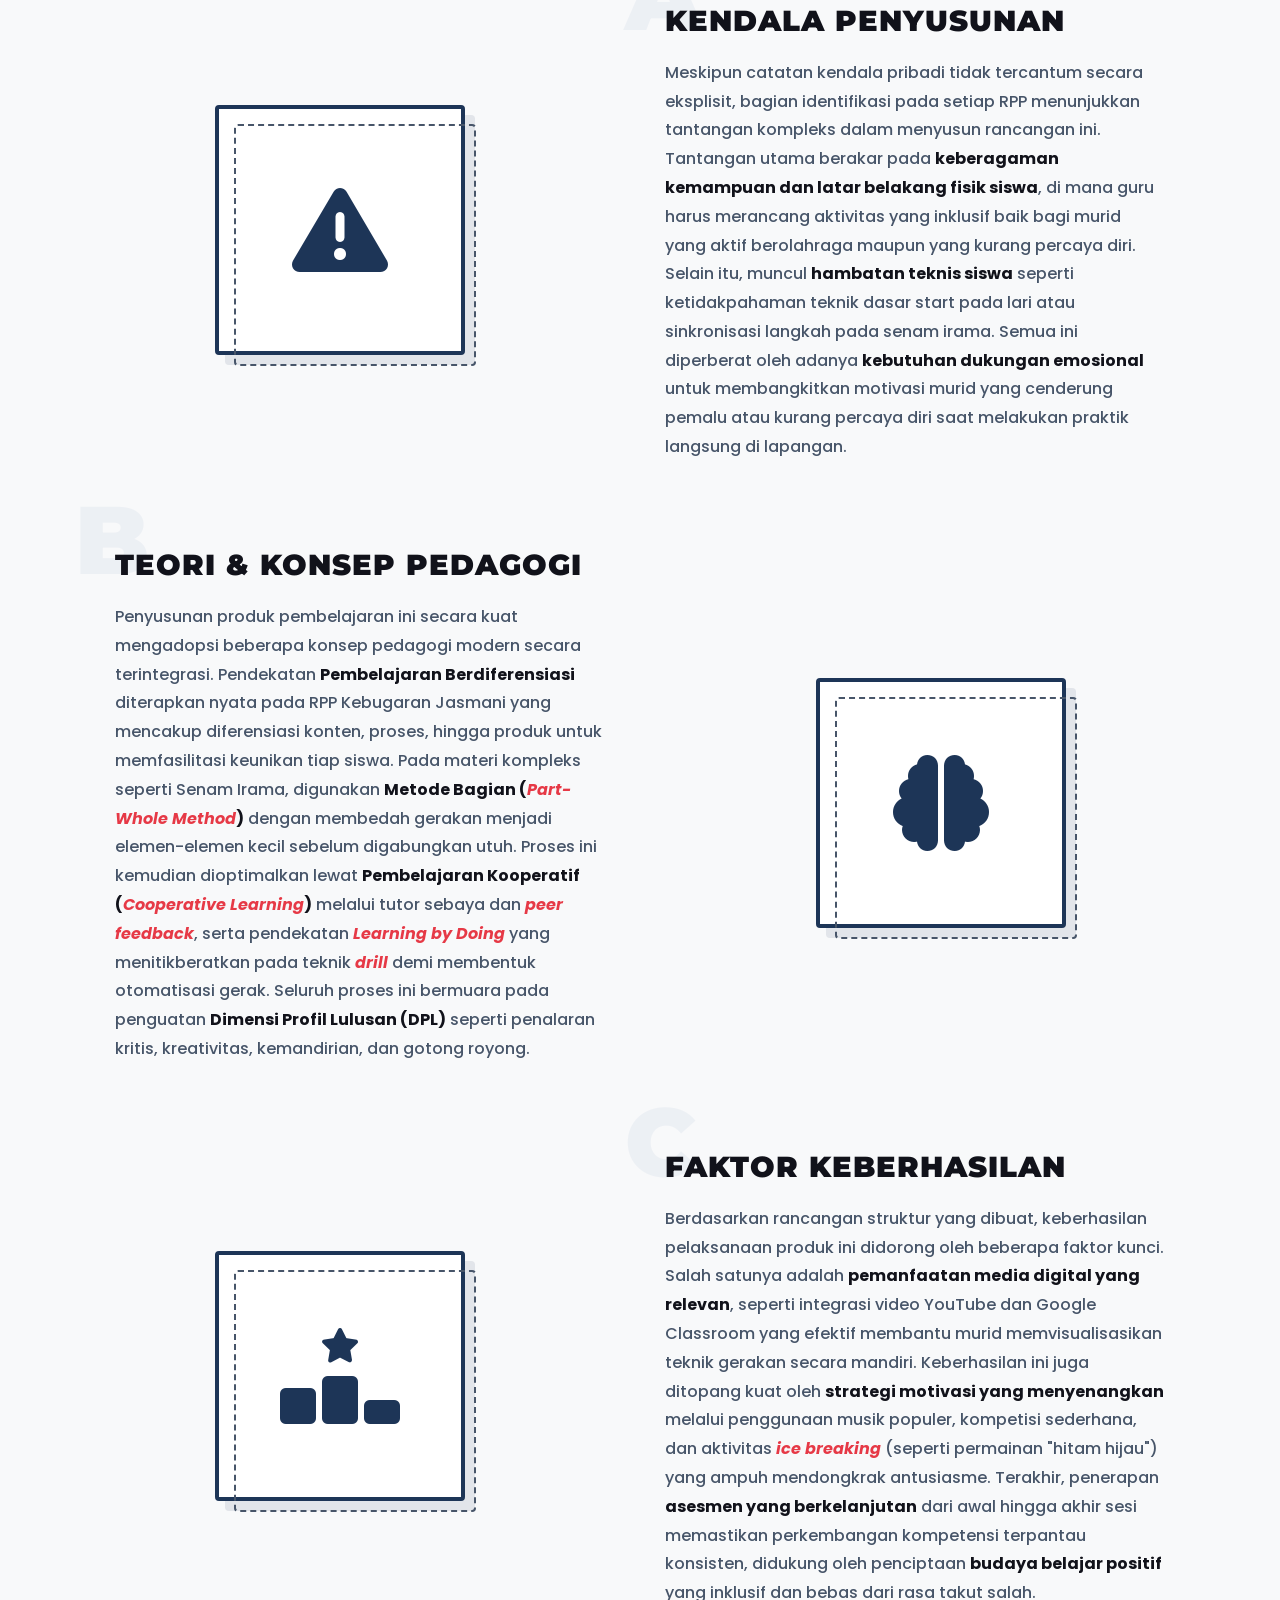
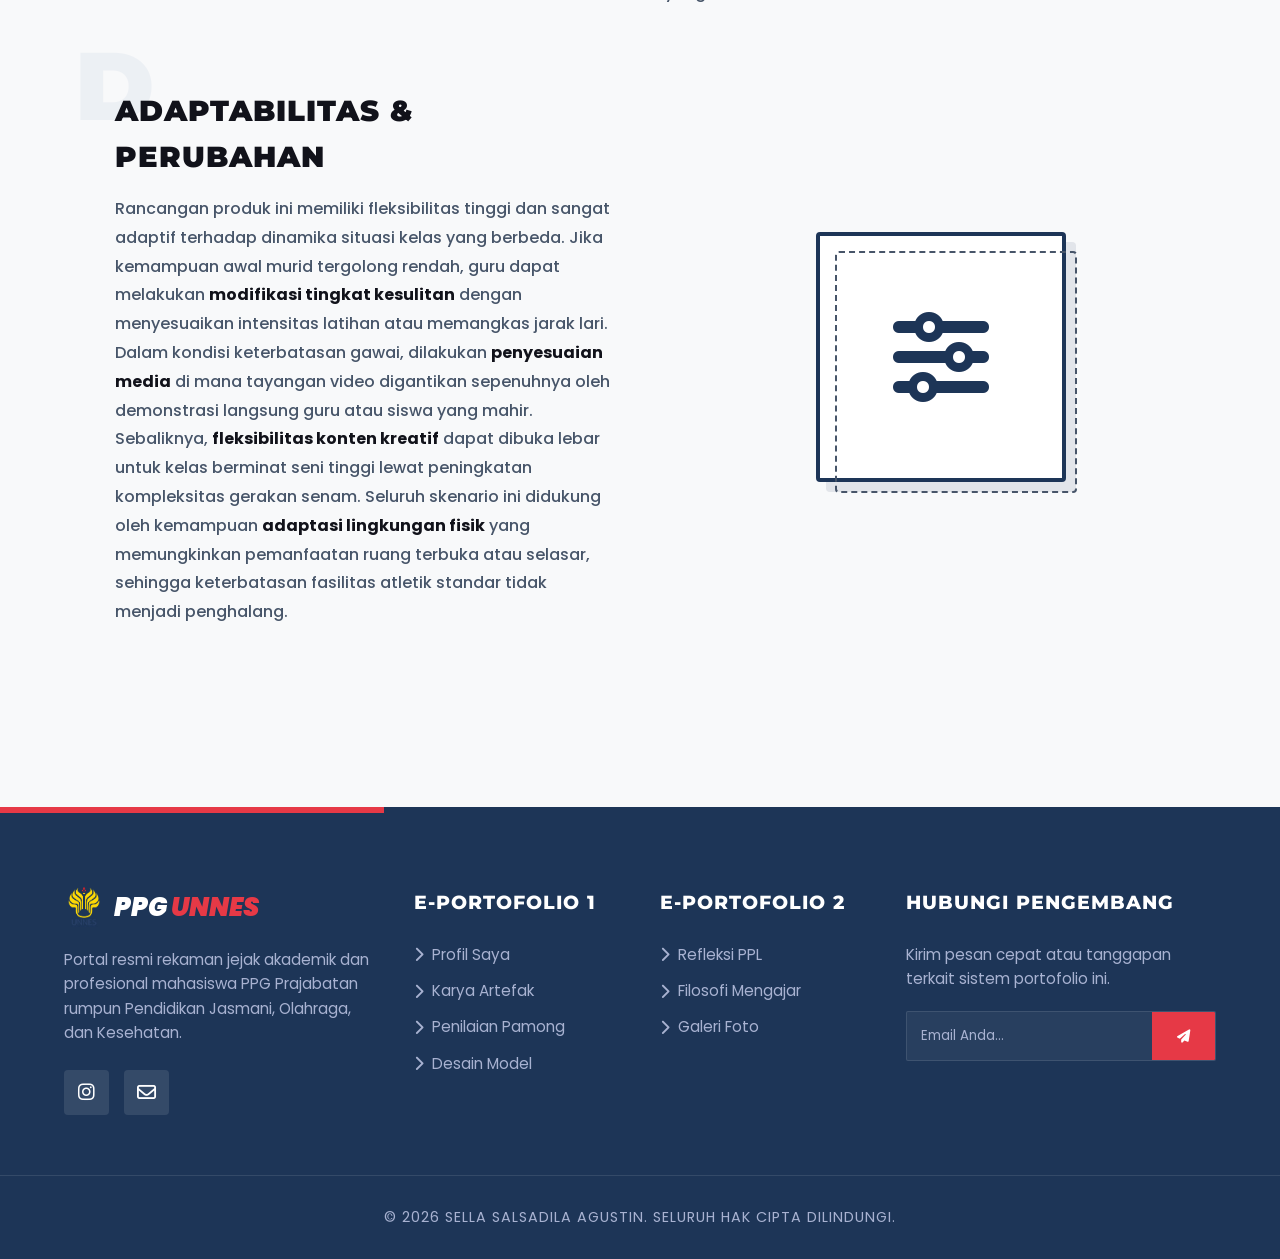
==== commit 8e411e23: "upfooter" ====
--- a/artefak.html
+++ b/artefak.html
@@ -268,8 +268,8 @@
       <div class="container footer-grid">
         <div class="footer-brand">
           <div class="logo">
-            <img src="logo.png" alt="UNY" class="univ-logo-img" />
-            <span>PPG <span class="text-accent">UNY</span></span>
+            <img src="logo.png" alt="UNNES" class="univ-logo-img" />
+            <span>PPG <span class="text-accent">UNNES</span></span>
           </div>
           <p class="brand-desc">Portal resmi rekaman jejak akademik dan profesional mahasiswa PPG Prajabatan rumpun Pendidikan Jasmani, Olahraga, dan Kesehatan.</p>
           <div class="social-box">
